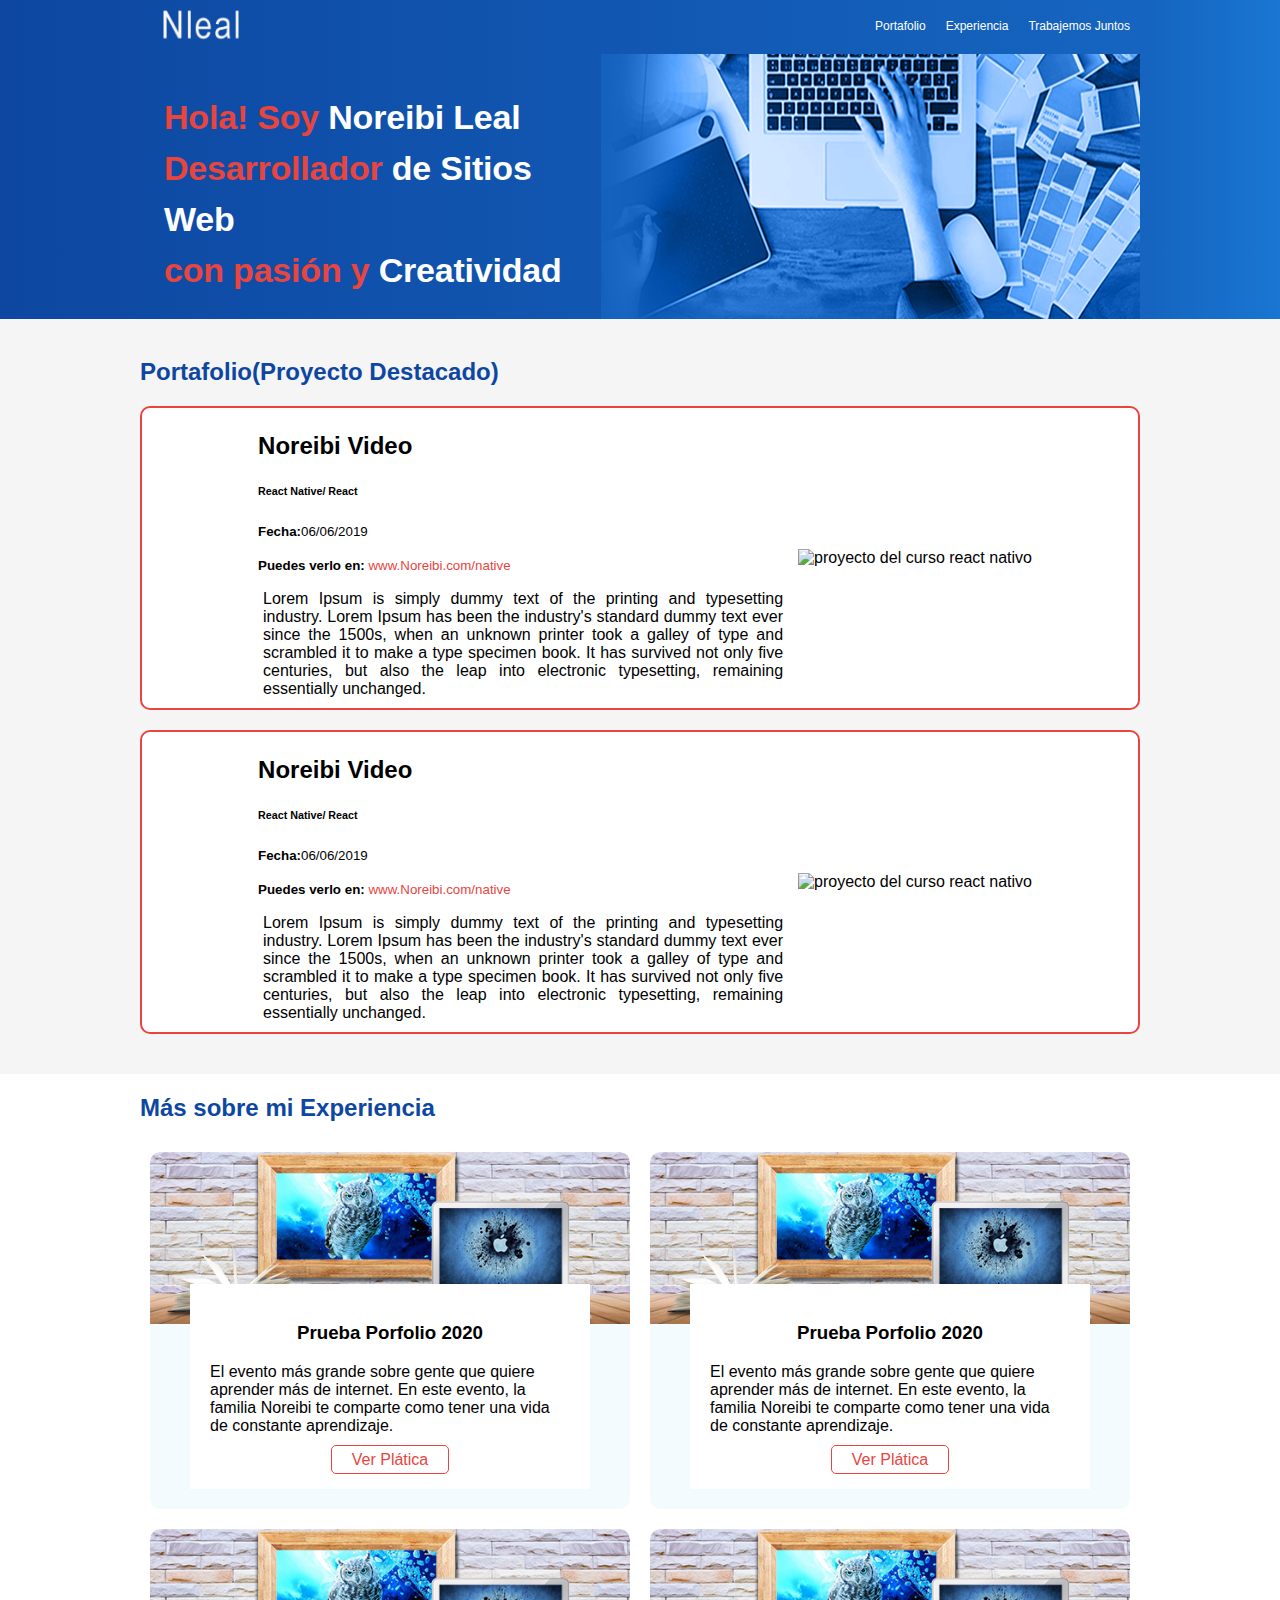
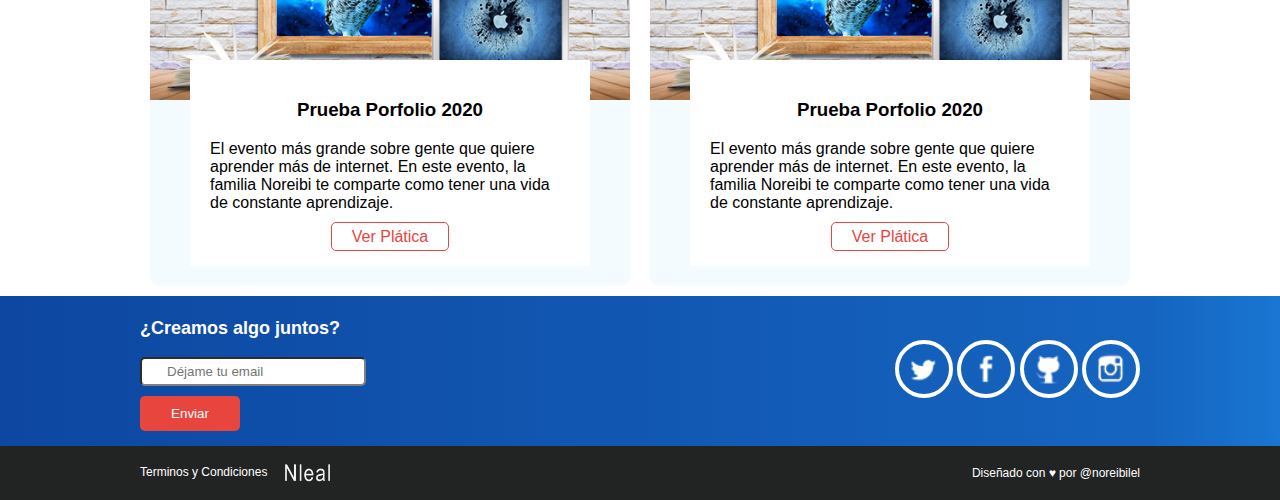
==== index.html @ 48a6df21 "Initial commit" ====
<!DOCTYPE html>
<html lang="es">
  <head>
    <meta charset="UTF-8" />
    <meta name="viewport" content="width=device-width, initial-scale=1.0" />
    <meta http-equiv="X-UA-Compatible" content="ie=edge" />
    <title>Noreibi L</title>
    <link rel="icon" type="image/png" href="images/Logo NBlack.png" />
    <link href="https://fonts.googleapis.com/css?family=Fjalla+One|Source+Sans+Pro&display=swap" rel="stylesheet" />
    <link rel="stylesheet" href="css/style.css" />
  </head>
  <body>
    <!--<div class="flexbox">
        <div class="box"></div>
        <div class="box"></div>
        <div class="box"></div>
    </div>-->
    <header>
      <div class="container">
        <div class="logo">
          <figure>
            <img src="images/Logo N_White.png" height="50" alt="Logo de http://noreibileal.live" />
          </figure>
        </div>
        <!------------------ Menu Navegacion ---------->
        <div class="nav">
          <nav class="menu">
            <ol>
              <li>
                <a href="#portafolio">Portafolio</a>
              </li>
              <li>
                <a href="#eventos">Experiencia</a>
              </li>
              <li>
                <a href="#contacto">Trabajemos Juntos</a>
              </li>
            </ol>
          </nav>
        </div>
      </div>
    </header>

    <!------------------ hero ---------->
    <section class="hero">
      <div class="container">
        <div class="about-me">
          <h1>
            Hola! Soy <strong>Noreibi Leal<br /></strong> Desarrollador <strong> de Sitios Web </strong> <br />
            con pasión y <strong>Creatividad</strong>
          </h1>
        </div>
        <!-- <div class="hero-border-imagen">
          <figure class="hero-imagen-container">
            <img class="hero-image" src="images/8-herramientas-diseno-web.png" width="500" height="300" alt="imagen principal del sitio" />
          </figure>
        </div> -->
      </div>
    </section>
    <!------------------ porfolio ---------->
    <section id="portafolio" class="porfolio">
      <div class="container">
        <h2>Portafolio(Proyecto Destacado)</h2>
        <article class="project">
          <div class="project-details">
            <h3 class="project-title">Noreibi Video</h3>
            <h6 class="project-course">React Native/ React</h6>
            <p class="project-data">
              <small> <strong>Fecha:</strong>06/06/2019</small>
            </p>
            <p class="project-url">
              <small> <strong>Puedes verlo en:</strong> <a href="noreibileal.live">www.Noreibi.com/native</a> </small>
            </p>
            <p class="project-description">
              Lorem Ipsum is simply dummy text of the printing and typesetting industry. Lorem Ipsum has been the industry's standard dummy text ever since the
              1500s, when an unknown printer took a galley of type and scrambled it to make a type specimen book. It has survived not only five centuries, but
              also the leap into electronic typesetting, remaining essentially unchanged.
            </p>
          </div>
          <div class="project-images-Container">
            <img class="project-image" width="500" src="images/diseño-web-500x386.png" alt="proyecto del curso react nativo" />
          </div>
        </article>
        <article class="project">
          <div class="project-details">
            <h3 class="project-title">Noreibi Video</h3>
            <h6 class="project-course">React Native/ React</h6>
            <p class="project-data">
              <small> <strong>Fecha:</strong>06/06/2019</small>
            </p>
            <p class="project-url">
              <small> <strong>Puedes verlo en:</strong> <a href="noreibileal.live">www.Noreibi.com/native</a> </small>
            </p>
            <p class="project-description">
              Lorem Ipsum is simply dummy text of the printing and typesetting industry. Lorem Ipsum has been the industry's standard dummy text ever since the
              1500s, when an unknown printer took a galley of type and scrambled it to make a type specimen book. It has survived not only five centuries, but
              also the leap into electronic typesetting, remaining essentially unchanged.
            </p>
          </div>
          <div class="project-images-Container">
            <img class="project-image" width="500" src="images/diseño-web-500x386.png" alt="proyecto del curso react nativo" />
          </div>
        </article>
      </div>
    </section>
    <!------------------ experience ---------->
    <div class="container">
      <h2 class="event-list-title">Más sobre mi Experiencia</h2>
    </div>
    <section id="eventos" class="event-list">
      <div class="container">
        <article class="event">
          <figure class="event-image-Container">
            <img class="event-image" src="images/ImagEvent.png" width="500" />
          </figure>
          <div class="event-detail">
            <h3 class="event-title">Prueba Porfolio 2020</h3>
            <p class="event-description">
              El evento más grande sobre gente que quiere aprender más de internet. En este evento, la familia Noreibi te comparte como tener una vida de
              constante aprendizaje.
            </p>
            <a class="event-url" href="https://www.youtube.com/watch?v=BIS7cWGgJg0" target="_blank">Ver Plática</a>
          </div>
        </article>
        <article class="event">
          <figure class="event-image-Container">
            <img class="event-image" src="images/ImagEvent.png" width="500" />
          </figure>
          <div class="event-detail">
            <h3 class="event-title">Prueba Porfolio 2020</h3>
            <p class="event-description">
              El evento más grande sobre gente que quiere aprender más de internet. En este evento, la familia Noreibi te comparte como tener una vida de
              constante aprendizaje.
            </p>
            <a class="event-url" href="https://www.youtube.com/watch?v=BIS7cWGgJg0" target="_blank">Ver Plática</a>
          </div>
        </article>
        <article class="event">
          <figure class="event-image-Container">
            <img class="event-image" src="images/ImagEvent.png" width="500" />
          </figure>
          <div class="event-detail">
            <h3 class="event-title">Prueba Porfolio 2020</h3>
            <p class="event-description">
              El evento más grande sobre gente que quiere aprender más de internet. En este evento, la familia Noreibi te comparte como tener una vida de
              constante aprendizaje.
            </p>
            <a class="event-url" href="https://www.youtube.com/watch?v=BIS7cWGgJg0" target="_blank">Ver Plática</a>
          </div>
        </article>
        <article class="event">
          <figure class="event-image-Container">
            <img class="event-image" src="images/ImagEvent.png" width="500" />
          </figure>
          <div class="event-detail">
            <h3 class="event-title">Prueba Porfolio 2020</h3>
            <p class="event-description">
              El evento más grande sobre gente que quiere aprender más de internet. En este evento, la familia Noreibi te comparte como tener una vida de
              constante aprendizaje.
            </p>
            <a class="event-url" href="https://www.youtube.com/watch?v=BIS7cWGgJg0" target="_blank">Ver Plática</a>
          </div>
        </article>
      </div>
    </section>
    <!------------------ contact------------------>
    <section id="contacto" class="contact">
      <div class="container_footer">
        <form action="/suscripcion/" class="form-email">
          <h3>¿Creamos algo juntos?</h3>
          <input type="text" placeholder="Déjame tu email" id="email" />
          <button>Enviar</button>
        </form>
        <div class="social">
          <a href="https://twitter.com/noreibileal" class="social-link twitter" target="_blank"></a>
          <a href="https://facebook.com/noreibileal" class="social-link facebook" target="_blank"></a>
          <a href="https://github.com/noreibileal" class="social-link github" target="_blank"></a>
          <a href="https://instagram.com/noreibileal" class="social-link instagram" target="_blank"></a>
        </div>
      </div>
    </section>
    <!------------------ footer------------------>
    <footer class="footer">
      <div class="container">
        <div>
          <p>Terminos y Condiciones <img src="images/Logo N_White.png" height="30" alt="logo" /></p>
        </div>
        <div>
          <p>Diseñado con &hearts; por <a href="https://twitter.com/noreibileal">@noreibilel</a></p>
        </div>
      </div>
    </footer>
  </body>
</html>
---- css/style.css ----
header {
  background: -webkit-gradient(linear, left top, right top, from(#0d47a1), color-stop(90%, #1565c0), to(#1976d2));
  background: linear-gradient(90deg, #0d47a1, #1565c0 90%, #1976d2);
}

header div.container {
  display: -webkit-box;
  display: -ms-flexbox;
  display: flex;
  -webkit-box-pack: justify;
      -ms-flex-pack: justify;
          justify-content: space-between;
}

header div.container div.logo {
  display: -webkit-box;
  display: -ms-flexbox;
  display: flex;
  -webkit-box-align: center;
      -ms-flex-align: center;
          align-items: center;
  -webkit-box-pack: center;
      -ms-flex-pack: center;
          justify-content: center;
}

header div.container div.logo figure {
  display: block;
  margin: 0px;
}

header div.container div.nav nav.menu {
  display: -webkit-box;
  display: -ms-flexbox;
  display: flex;
  height: inherit;
  -webkit-box-align: center;
      -ms-flex-align: center;
          align-items: center;
  -webkit-box-pack: end;
      -ms-flex-pack: end;
          justify-content: flex-end;
  padding-left: 10px;
  padding-right: 10px;
}

header div.container div.nav nav.menu ol {
  display: -webkit-box;
  display: -ms-flexbox;
  display: flex;
}

header div.container div.nav nav.menu ol li {
  list-style: none;
  padding-left: 20px;
}

header div.container div.nav nav.menu ol li a {
  color: white;
  font-size: 12px;
}

header div.container div.nav nav.menu ol li a:hover {
  text-shadow: 1px 1px 2px #e8453f;
  color: #faabab;
}

a {
  text-decoration: none;
}

section.hero {
  background: -webkit-gradient(linear, left top, right top, from(#0d47a1), color-stop(90%, #1565c0), to(#1976d2));
  background: linear-gradient(90deg, #0d47a1, #1565c0 90%, #1976d2);
  display: -webkit-box;
  display: -ms-flexbox;
  display: flex;
  -webkit-box-pack: center;
      -ms-flex-pack: center;
          justify-content: center;
  font-family: "Source Sans Pro" sans-serif;
}

section.hero div.container {
  width: 1000px;
  display: -webkit-box;
  display: -ms-flexbox;
  display: flex;
  -ms-flex-wrap: wrap;
      flex-wrap: wrap;
  -webkit-box-pack: justify;
      -ms-flex-pack: justify;
          justify-content: space-between;
  background-position: 100% 100%;
  background-image: url("../images/fondo_blue.png");
  background-repeat: no-repeat;
}

section.hero div.container div h1 {
  letter-spacing: -0.2px;
  margin-left: 24px;
  line-height: 1.5;
  font-size: 34px;
  color: #e8453f;
  width: 400px;
  padding-top: 15px;
}

section.hero div.container div h1 strong {
  color: white;
}

@media (max-width: 900px) {
  section.hero div.container div.about-me {
    background-color: rgba(13, 71, 161, 0.7);
  }
}

section.hero div.container div.hero-border-imagen {
  display: -webkit-box;
  display: -ms-flexbox;
  display: flex;
  -webkit-box-align: center;
      -ms-flex-align: center;
          align-items: center;
  -webkit-box-pack: center;
      -ms-flex-pack: center;
          justify-content: center;
  -webkit-box-flex: 1;
      -ms-flex: 1;
          flex: 1;
}

section.hero div.container div.hero-border-imagen figure {
  margin: 0px;
  width: 100%;
}

section.hero div.container div.hero-border-imagen figure img {
  -o-object-fit: cover;
     object-fit: cover;
}

section.porfolio {
  background-color: #f5f5f5fa;
  margin-bottom: 20px;
  padding: 20px;
  display: -webkit-box;
  display: -ms-flexbox;
  display: flex;
  -webkit-box-align: center;
      -ms-flex-align: center;
          align-items: center;
  -webkit-box-pack: justify;
      -ms-flex-pack: justify;
          justify-content: space-between;
}

section.porfolio div.container {
  width: 1000px;
  margin-left: auto;
  margin-right: auto;
  display: -webkit-box;
  display: -ms-flexbox;
  display: flex;
  -ms-flex-wrap: wrap;
      flex-wrap: wrap;
}

section.porfolio div.container h2 {
  font-size: 24px;
  color: #0d47a1;
}

section.porfolio div.container article {
  background-color: #ffffff;
  border: 2px solid #e8453f;
  border-radius: 10px;
  margin-bottom: 20px;
  display: -webkit-box;
  display: -ms-flexbox;
  display: flex;
  -ms-flex-wrap: wrap;
      flex-wrap: wrap;
  -webkit-box-align: center;
      -ms-flex-align: center;
          align-items: center;
  -webkit-box-pack: center;
      -ms-flex-pack: center;
          justify-content: center;
  width: 100%;
}

section.porfolio div.container article div.project-details {
  max-width: 550px;
}

section.porfolio div.container article div.project-details h3 {
  text-align: justify;
  padding-left: 10px;
  padding-right: 10px;
  font-size: 24px;
}

section.porfolio div.container article div.project-details h6 {
  text-align: justify;
  padding-left: 10px;
  padding-right: 10px;
}

section.porfolio div.container article div.project-details p.project-data small {
  text-align: justify;
  padding-left: 10px;
  padding-right: 10px;
}

section.porfolio div.container article div.project-details p.project-url {
  text-align: justify;
  padding-left: 10px;
  padding-right: 10px;
}

section.porfolio div.container article div.project-details p.project-url a {
  color: #e8453f;
}

section.porfolio div.container article div.project-details p.project-description {
  padding-left: 5px;
  padding-right: 5px;
  text-align: justify;
  font-size: medium;
  margin: 10px;
}

section.porfolio div.container article div.project-images-Container img {
  -o-object-fit: fill;
     object-fit: fill;
  width: 400px;
}

footer {
  display: -webkit-box;
  display: -ms-flexbox;
  display: flex;
  -webkit-box-pack: justify;
      -ms-flex-pack: justify;
          justify-content: space-between;
  -webkit-box-align: center;
      -ms-flex-align: center;
          align-items: center;
  background-color: #222323;
  font-size: 12px;
}

footer div.option {
  font-size: 12px;
  color: white;
  padding: 10px;
  -webkit-box-align: center;
      -ms-flex-align: center;
          align-items: center;
  padding-left: 10px;
  padding-right: 10px;
}

footer div.option div.option_contact a {
  padding-left: 10px;
  padding-right: 10px;
  color: #0d47a1;
}

.footer {
  color: white;
  display: -webkit-box;
  display: -ms-flexbox;
  display: flex;
  -webkit-box-align: center;
      -ms-flex-align: center;
          align-items: center;
  -webkit-box-pack: justify;
      -ms-flex-pack: justify;
          justify-content: space-between;
}

.footer img {
  vertical-align: middle;
}

.footer a {
  color: white;
}

.social-link {
  display: inline-block;
  width: 50px;
}

section.contact {
  background: -webkit-gradient(linear, left top, right top, from(#0d47a1), color-stop(90%, #1565c0), to(#1976d2));
  background: linear-gradient(90deg, #0d47a1, #1565c0 90%, #1976d2);
  color: white;
  height: 150px;
  display: -webkit-box;
  display: -ms-flexbox;
  display: flex;
  -webkit-box-align: center;
      -ms-flex-align: center;
          align-items: center;
  -webkit-box-pack: justify;
      -ms-flex-pack: justify;
          justify-content: space-between;
}

section.contact div.container_footer {
  width: 1000px;
  height: inherit;
  margin: 0 auto;
  display: inherit;
  -webkit-box-align: center;
      -ms-flex-align: center;
          align-items: center;
  -webkit-box-pack: justify;
      -ms-flex-pack: justify;
          justify-content: space-between;
  -ms-flex-wrap: wrap;
      flex-wrap: wrap;
}

section.contact div.container_footer .form-email h3 {
  font-size: 18px;
}

section.contact div.container_footer .form-email input {
  border-color: gray;
  padding: 5px 20px 5px 25px;
  border-radius: 5px;
}

section.contact div.container_footer .form-email button {
  background: #e8453f;
  border: none;
  color: white;
  display: block;
  margin-top: 10px;
  margin-bottom: 10px;
  padding: 10px 0px;
  width: 100px;
  border-radius: 5px;
}

section.contact div.container_footer .form-email button:focus {
  border: none;
}

section.contact div.container_footer div.social a {
  height: 50px;
  -webkit-box-align: center;
      -ms-flex-align: center;
          align-items: center;
  display: inline-block;
  background-size: 50px 50px;
  background-repeat: no-repeat;
  border: 4px solid white;
}

section.contact div.container_footer div.social .social-link.twitter {
  border-radius: 30px 30px 30px 30px;
  background-image: url("../images/boton_twitter.png");
}

section.contact div.container_footer div.social .social-link.facebook {
  border-radius: 30px 30px 30px 30px;
  background-image: url("../images/boton_facebook.png");
}

section.contact div.container_footer div.social .social-link.github {
  border-radius: 30px 30px 30px 30px;
  background-image: url("../images/boton_github10.png");
}

section.contact div.container_footer div.social .social-link.instagram {
  border-radius: 30px 30px 30px 30px;
  background-image: url("../images/boton_instagram.png");
}

div.container {
  width: 1000px;
  margin: auto;
  display: inherit;
  -webkit-box-pack: inherit;
      -ms-flex-pack: inherit;
          justify-content: inherit;
  -webkit-box-align: inherit;
      -ms-flex-align: inherit;
          align-items: inherit;
  height: inherit;
  -ms-flex-wrap: inherit;
      flex-wrap: inherit;
}

div.container h2 {
  font-size: 24px;
  color: #0d47a1;
}

section.event-list {
  display: -webkit-box;
  display: -ms-flexbox;
  display: flex;
  -ms-flex-wrap: wrap;
      flex-wrap: wrap;
  -webkit-box-align: center;
      -ms-flex-align: center;
          align-items: center;
  -webkit-box-pack: center;
      -ms-flex-pack: center;
          justify-content: center;
}

section.event-list div.container article.event {
  margin: 10px;
  -ms-flex-negative: 0;
      flex-shrink: 0;
  width: 480px;
  border-radius: 10px;
  overflow: hidden;
  background: #f4fbff;
  min-height: 350px;
}

section.event-list div.container article.event:hover {
  -webkit-box-shadow: 3px 6px 5px 0px #cbccd6;
          box-shadow: 3px 6px 5px 0px #cbccd6;
}

section.event-list div.container article.event figure.event-image-Container {
  display: -webkit-box;
  display: -ms-flexbox;
  display: flex;
  -webkit-box-align: center;
      -ms-flex-align: center;
          align-items: center;
  -webkit-box-pack: center;
      -ms-flex-pack: center;
          justify-content: center;
  margin: 0px;
}

section.event-list div.container article.event figure.event-image-Container .event-image {
  width: 100%;
  -o-object-fit: cover;
     object-fit: cover;
  border-top-left-radius: 10px;
  border-top-right-radius: 10px;
  -webkit-transition: width 0.5s ease;
  transition: width 0.5s ease;
}

section.event-list div.container article.event figure.event-image-Container .event-image:hover {
  width: 90%;
  -webkit-transition: width 0.5s ease;
  transition: width 0.5s ease;
}

section.event-list div.container div.event-detail {
  margin: 20px 40px;
  margin-top: -40px;
  background-color: white;
  position: relative;
  padding: 20px;
  text-align: center;
}

section.event-list div.container div.event-detail h3.event-title {
  text-align: center;
}

section.event-list div.container div.event-detail p.event-description {
  text-align: left;
}

section.event-list div.container div.event-detail a.event-url {
  border: 1px solid #e8453f;
  padding: 5px 20px;
  text-decoration: none;
  color: #e8453f;
  border-radius: 5px;
}

section.event-list div.container div.event-detail a.event-url:hover {
  background-color: #e8453f;
  color: white;
}

body {
  margin: 0px;
  font-family: "Open Sans", sans-serif;
}
/*# sourceMappingURL=style.css.map */
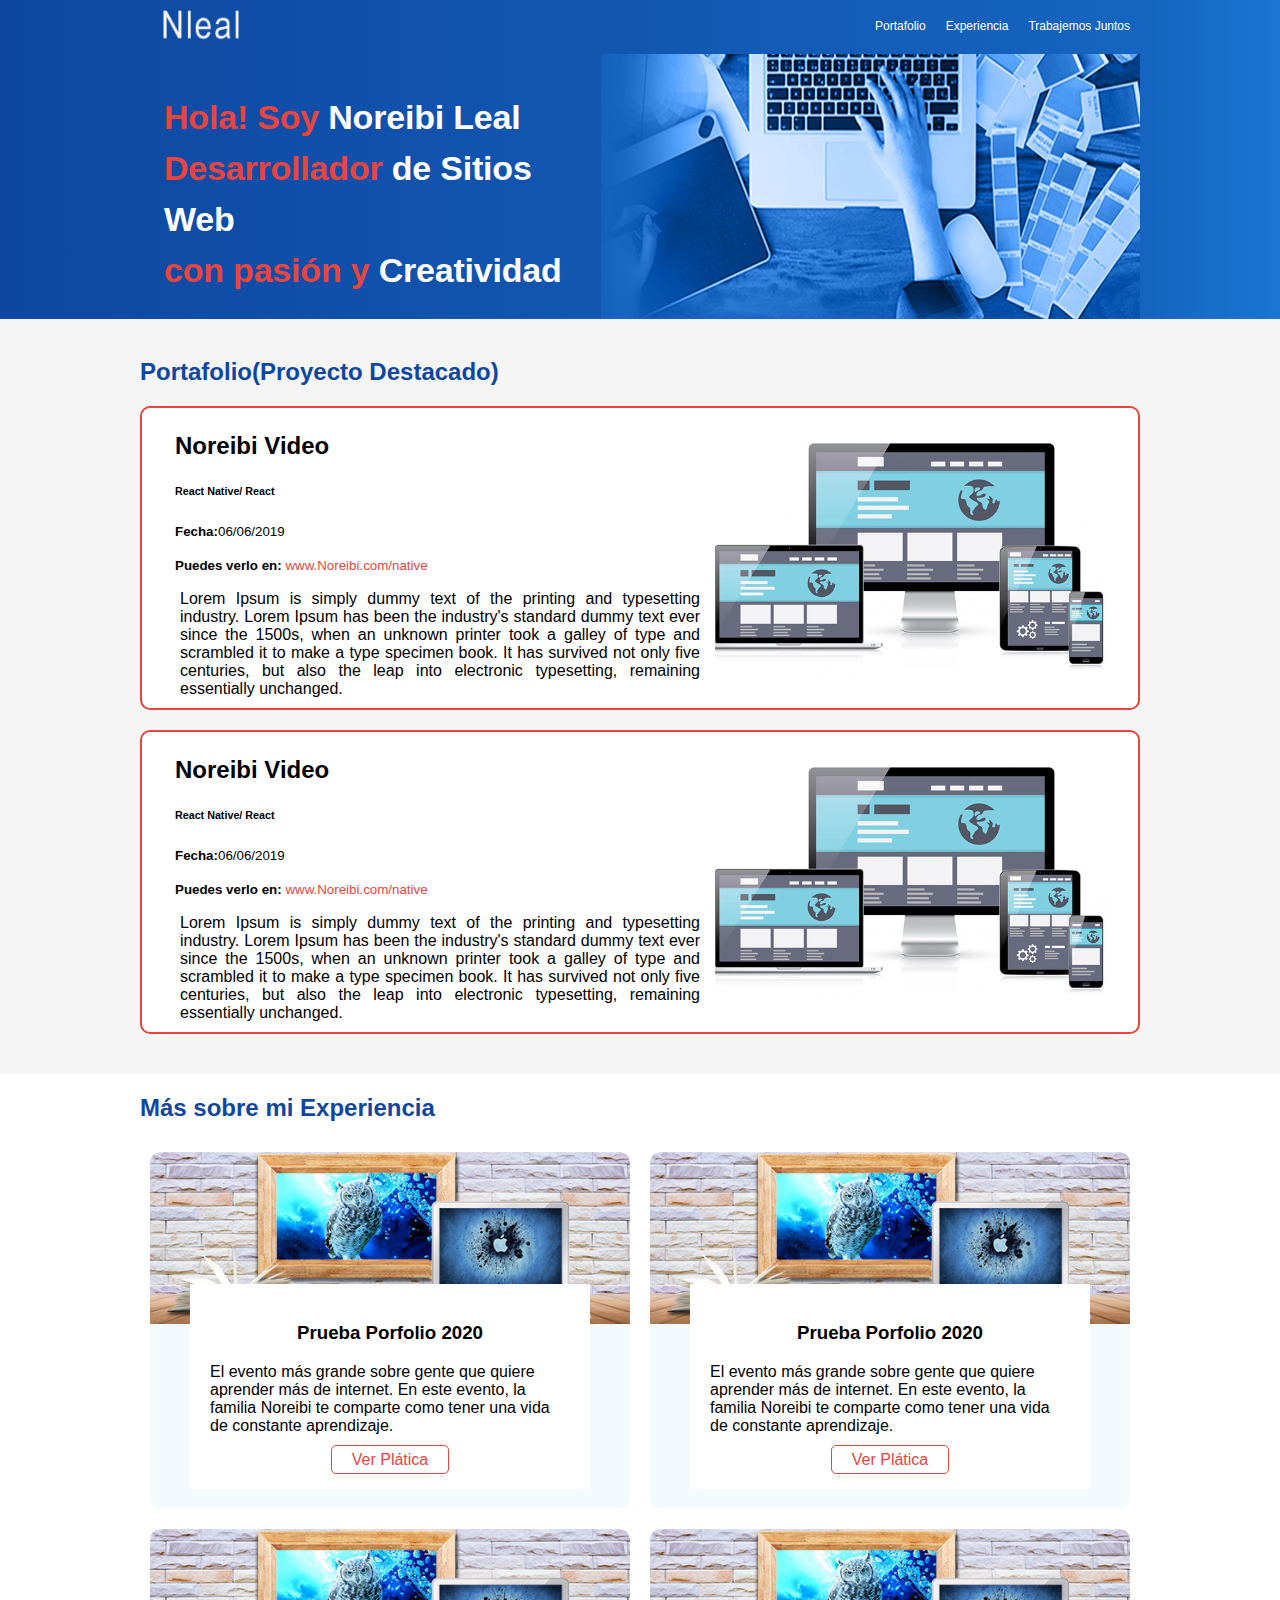
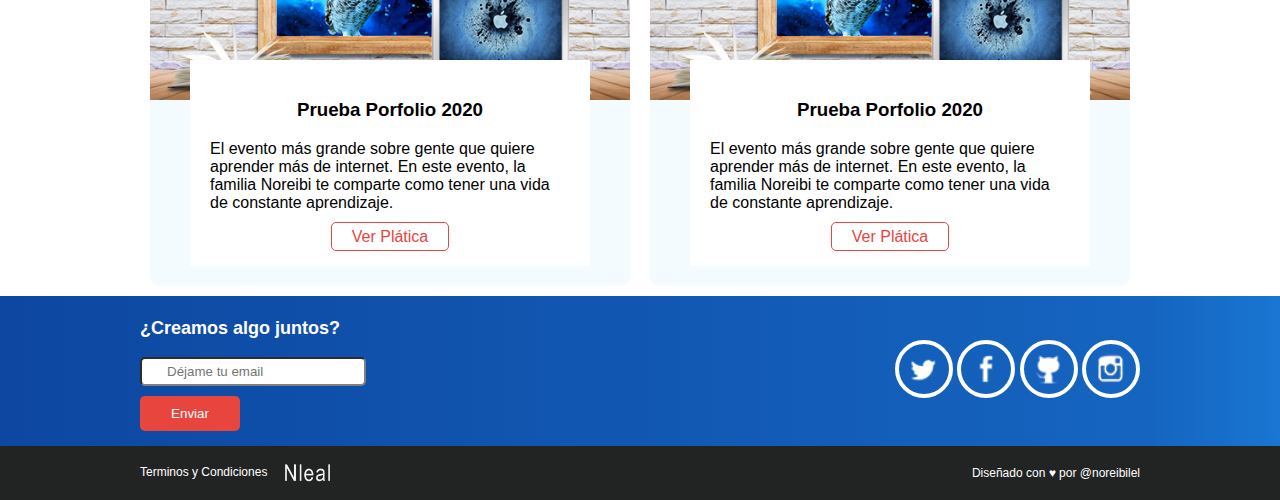
==== commit 04b9e332: "disenio" ====
--- a/index.html
+++ b/index.html
@@ -78,7 +78,7 @@
             </p>
           </div>
           <div class="project-images-Container">
-            <img class="project-image" width="500" src="images/diseño-web-500x386.png" alt="proyecto del curso react nativo" />
+            <img class="project-image" width="500" src="images/disenio-web-500x386.png" alt="proyecto del curso react nativo" />
           </div>
         </article>
         <article class="project">
@@ -98,7 +98,7 @@
             </p>
           </div>
           <div class="project-images-Container">
-            <img class="project-image" width="500" src="images/diseño-web-500x386.png" alt="proyecto del curso react nativo" />
+            <img class="project-image" width="500" src="images/disenio-web-500x386.png" alt="proyecto del curso react nativo" />
           </div>
         </article>
       </div>
